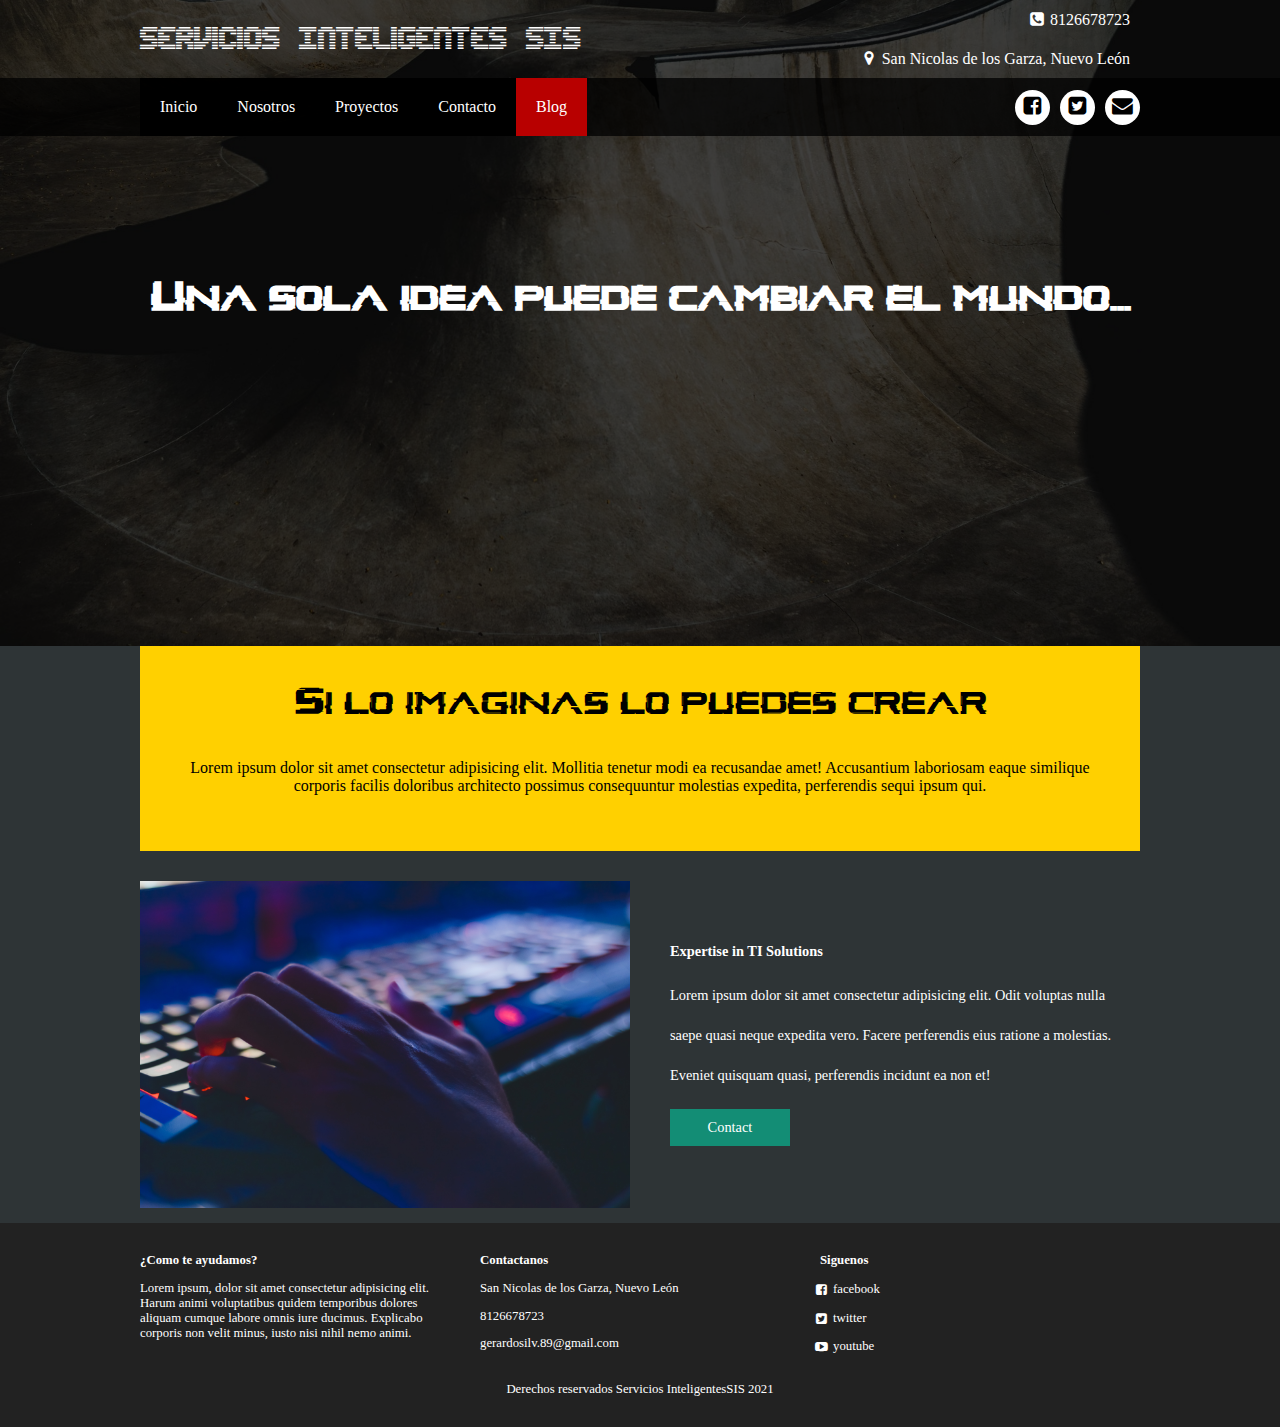
==== blog.html @ 12d8f5ed "modificando el codigo de blog.html" ====
<!DOCTYPE html>
<html lang="es">
<head>
    <meta charset="UTF-8">
    <meta name="viewport" content="width=device-width, user-scalable=yes, initial-scale=1.0, maximum-scalable=3.0, minimum-scale=1.0">
    <title>Servicios Inteligentes SIS</title>
    <link rel="stylesheet" href="css/style.css">
    <link rel="stylesheet" href="css/font.css">

</head>
<body>
    <header class="main-header">
        <div class="container container--flex">
            <div class="logo-container column column--50">
                <h1 class="logo">Servicios Inteligentes SIS</h1>
            </div>
            <div class="main-header__contactInfo column column--50">
                <p class="main-header__contactInfo__phone">
                    <span class="icon-phone">8126678723</span>
                </p>
                <p class="main-header__contactInfo__address">
                    <span class="icon-location">San Nicolas de los Garza, Nuevo León</span> 
                </p>
            </div>
        </div>
    </header>
    <nav class="main-nav">
        <div class="container container--flex">
            <span class="icon-menu" id="btnmenu"></span>
            <ul class="menu" id="menu">
                <li class="menu__item"><a href="index.html" class="menu__link">Inicio</a></li>
                <li class="menu__item"><a href="nosotros.html" class="menu__link">Nosotros</a></li>
                <li class="menu__item"><a href="proyectos.html" class="menu__link">Proyectos</a></li>
                <li class="menu__item"><a href="contacto.html" class="menu__link">Contacto</a></li>
                <li class="menu__item"><a href="blog.html" class="menu__link menu__link--select5">Blog</a></li>
            </ul>
            <div class="social-icon">
                <a href="https://www.facebook.com/Servicios-Inteligentes-SIS-102986531779767/?view_public_for=102986531779767" class="social-icon__link"><span class="icon-facebook"></span></a>
                <a href="" class="social-icon__link"><span class="icon-twitter"></span></a>
                <a href="" class="social-icon__link"><span class="icon-envelope"></span></a>
            </div>
        </div>
    </nav>
    <section class="banner">
        <img src="img/Blog.jpg" alt="" class="banner__img">
        <div class="banner__content">Una sola idea puede cambiar el mundo...</div>
    </section>
    
    <main class="main">
        <section class="group group--color">
            <div class="container">
                <h2 class="main__title">Si lo imaginas lo puedes crear</h2>
                <p class="main__txt">Lorem ipsum dolor sit amet consectetur adipisicing elit. Mollitia 
                    tenetur modi ea recusandae amet! Accusantium laboriosam eaque similique corporis 
                    facilis doloribus architecto possimus consequuntur molestias expedita, perferendis 
                    sequi ipsum qui.
                </p>
            </div>
        </section>

        <section class="group main__about__description">
            <div class="container container--flex">
                <div class="column column--50">
                    <img src="img/Writer.jpg" alt="">
                </div>
                <div class="column column--50">
                    <h3 class="column__title">Expertise in TI Solutions</h3>
                    <p class="column__txt">Lorem ipsum dolor sit amet consectetur adipisicing elit. 
                        Odit voluptas nulla saepe quasi neque expedita vero. Facere perferendis eius 
                        ratione a molestias. Eveniet quisquam quasi, perferendis incidunt ea non et!
                    </p>
                    <a href="" class="btn btn--contact">Contact</a>
                </div>
            </div>
        </section>

    </main>

    <footer class="main-footer">
        <div class="container container--flex">
            <div class="column column--33">
                <h2 class="column__title">¿Como te ayudamos?</h2>
                <p class="column__txt">Lorem ipsum, dolor sit amet consectetur adipisicing elit.
                     Harum animi voluptatibus quidem temporibus dolores aliquam cumque labore 
                     omnis iure ducimus. Explicabo corporis non velit minus, iusto nisi nihil 
                     nemo animi.
                </p>
            </div>
            <div class="column column--33">
                <h2 class="column__title">Contactanos</h2>
                <p class="column__txt">San Nicolas de los Garza, Nuevo León</p>
                <p class="column__txt">8126678723</p>
                <p class="column__txt">gerardosilv.89@gmail.com</p>
            </div>
            <div class="column column--33">
                <h2 class="column__title">Siguenos</h2>
                <p class="column__txt"><a href="" class="icon-facebook">facebook</a></p>
                <p class="column__txt"><a href="" class="icon-twitter">twitter</a></p>
                <p class="column__txt"><a href="" class="icon-youtube">youtube</a></p>
            </div>
            <p class="copy">Derechos reservados Servicios InteligentesSIS 2021</p>
        </div>
    </footer>

    <script src="js/menu.js"></script>
</body>
</html>
---- css/style.css ----
/*Estructura de la pagina*/

@font-face {
    font-family: "Glitch";
    src: url(../fonts/Glitch.otf);
}

@font-face {
    font-family: "edunline";
    src: url(../fonts/edunline.ttf)
}

* {
    box-sizing: border-box;

}

body {
    background: #2E3436;
    font-family: '';
    color: white;
    margin: 0;
}

/*Estilos base de la pagina */

img {
    display: block;
    width: 100%;
    max-width: 100%;
}

h1, h2, h3, h4, h5, h6 {
    margin: 0;
}

.container {
    width: 100%;
    margin: auto;
}

.container--flex {
    display: flex;
    flex-wrap: wrap;
    justify-content: space-between;
    align-items: center;
}

.column {
    width: 100%;
}

/*Estilos del header*/

.main-header {
    width: 100%;
}

.logo {
    font-size: 1.8em;
    color: #138d75 ;
    padding: 10px;
    font-family: 'edunline';
    font-weight: 100;
}

.main-header__contactInfo__phone {
    background: #138d75;
    color: white;
    margin: 0 auto;
    padding: 10px;
}

.main-header__contactInfo__address {
    background: #138d75;
    color: white;
    padding: 10px;
    margin: 0 auto;
}

.main-header [class*="icon-"]:before {
    position: relative;
    top: 2px;
    right: 5px;
}

/*Estilos del menu*/

.main-nav {
    width: 100%;
    position: relative;
    z-index: 2000;
    padding: 10px;
}

.icon-menu {
    display: block;
    color: white;
    border: 1px solid white;
    border-radius: 3px;
    width: 40px;
    height: 40px;
    line-height: 45px;
    text-align: center;
    cursor: pointer;
    font-size: 1.5em;
}

.social-icon {
    display: flex;
    justify-content: space-between;
}

.social-icon [class*="icon-"] {
    color: black;
    margin-left: 10px;
    display: flex;
    justify-content: center;
    align-items: center;
    font-size: 1.3em;
    width: 35px;
    height: 35px;
    background: white;
    border-radius: 50%;
}

.social-icon__link {
    text-decoration: none;
}

.menu {
    position: absolute;
    top: 60px;
    left: 0;
    width: 100%;
    background: rgba(0,0,0,.9);
    padding: 0;
    margin: 0;
    list-style: none;
    text-align: center;
    height: 0;
    overflow: hidden;
    transition: height .2s linear;
}

.menu__link {
    display: block;
    padding: 15px;
    color: white;
    text-decoration: none;
}

.menu__link:hover {
    background: #ffffff;
    color: black;
}

.menu__link--select1 {
    background: #138d75;
}

.menu__link--select2 {
    background: #f724f7;
}

.menu__link--select3 {
    background: #17a504;
}

.menu__link--select4 {
    background: #b85900;
}

.menu__link--select5 {
    background: #b80000;
}

.mostrar {
    height: 300px;
}

/*Estilos del Banner*/

.banner {
    margin-top: -65px;
    position: relative;
}

.banner:before {
    content: '';
    position: absolute;
    width: 100%;
    height: 100%;
    background: rgba(0,0,0,.75);
    z-index: 1000;
    top: 0;
}

.banner__img {
    width: 100%;
    height: 500;
    object-fit: cover;
}

.banner__content {
    font-family: 'Glitch';
    width: 90%;
    color: white;
    text-align: center;
    position: absolute;
    z-index: 1500;
    top: 50%;
    left: 50%;
    transform: translateX(-50%) translateY(-50%);
    font-size: 1.5em;
    font-weight: bold;
}

/*Estilos principales de la pagina*/

.group--color .container {
    background: #ffd000;
    color: rgb(0, 0, 0);
    padding: 10px;
    text-align: center;
}

.main__title {
    margin: 15px 0;
    font-size: 1.8em;
    font-family: 'Glitch';
    font-weight: 100;
}

.main__txt {
    padding: 20px;
}

.column__title {
    font-size: 1.3em;
}

.main__about__description .column:nth-child(2) {
    padding: 10px;
}

.btn {
    display: block;
    text-align: center;
    text-decoration: none;
    width: 120px;
    background: #138d75;
    color: white;
    padding: 10px;
    margin: 10px auto;
}

.group__title {
    font-family: 'Glitch';
    text-align: center;
    font-weight: 100;
    font-size: 1.8em;
    margin: 30px;
}

.skills .column {
    margin-bottom: 30px;
    text-align: center;
}

.skills__img{
    margin: auto;
    max-width: 350px;
}

.skills__title {
    text-align: center;
    font-size: 1.3em;
    padding-top: 10px;
    padding-bottom: 20px;
}

/*Estilos del footer*/

.main-footer {
    background: #222;
    color: white;
    padding: 10px;
    padding-top: 20px;
    padding-bottom: 20px;
    font-size: .8em;
}

.copy {
    text-align: center;
    margin: auto;
    margin-top: 15px;
}

.main-footer [class*="icon-"] {
    color: white;
    text-decoration: none;
}

.main-footer [class*="icon-"]:before {
    position: relative;
    top: 3px;
    right: 5px;
}

/*Estilos responsivos*/

@media screen and (min-width:480px){
    .logo {
        color: white;
    }

    .main-header__contactInfo {
        text-align: right;
    }

    .banner {
        margin-top: -190px;
        z-index: -1000;
    }

    .banner__img {
        height: 600px;
    }

    .main-header__contactInfo__phone {
        background: none;
    }

    .main-header__contactInfo__address {
        background: none;
    }

    .column--50 {
        width: 49%;
    }

    .column--33 {
        width: 32%;
    }

    .main-nav {
        background: rgba(0,0,0,.75);
    }

    .banner__content {
        font-size: 2em;
    }

    .main {
        padding-bottom: 15px;
    }

    .column--50-25 {
        width: 49%;
    }

    .main__about__description .column:nth-child(2) {
        padding-left: 20px;
        font-size: .9em;
    }

    .main__about__description .btn {
        margin: 0;
    }

    .skills .column {
        border: 5px solid #C1124B;
        padding: 5px;
    }

    .skills__img {
        height: 200px;
        object-fit: cover;
    }

    .main-footer .container--flex {
        align-items: flex-start;
    }
}

@media screen and (min-width:768px){
    .main__title {
        font-size: 2.2em;
    }

    .main__about__description {
        margin-top: 30px;
    }

    .main__about__description .column-50:nth-child(2) {
        font-size: 1em;
    }
    .main__about__description .column--50:nth-child(2) .column__txt {
        line-height: 30px;
    }

    .column--50-25 {
        width: 24.5%;
    }

    .column__title {
        font-size: 1em;
    }

    .group__title {
        font-size: 2.2em;
    }
}

@media screen and (min-width:1024px) {
    .container {
        width: 1000px;
    }

    .logo {
        font-size: 2em;
        padding: 0;
    }

    .main-header__contactInfo__phone .main-header__contactInfo__address {
        padding-right: 0;
        font-size: 1.15em;
    }

    .main-nav {
        padding: 0;
    }

    .banner__img {
        height: 700px;
    }

    .banner__content {
        font-size: 2.5em;
    }

    .icon-menu {
        display: none;
    }

    .menu {
        position: static;
        display: flex;
        height: auto;
        width: auto;
    }

    .menu__link {
        padding: 20px;
    }

    .group--color .container {
        margin-top: 30;
        margin-bottom: 30px;
        padding: 20px;
    }

    .main__title {
        font-size: 2.3em;
    }

    .main__about__description .column--50:nth-child(2) .column__txt {
        line-height: 40px;
    }

    .skills__title {
        font-size: 1.4em;
    }

    .main-footer {
        padding-top: 30px;
        padding-bottom: 30px;
    }
}

@media screen and (min-width:1600px) {
    .container {
        width: 1400px;
    }

    .banner__img {
        height: 800px;
    }

    .main__about__description .column:nth-child(1) img {
        width: 100%;
        height: 150px;
        object-fit: cover;
    }

    .skills__img {
        height: 300px;
    }
}
---- css/font.css ----
@charset "UTF-8";

@font-face {
  font-family: "SIS";
  src:url("../fonts/sis.eot");
  src:url("../fonts/sis.eot#iefix") format("embedded-opentype"), 
      url("../fonts/sis.woff") format("woff"), 
      url("../fonts/sis.ttf") format("truetype"),
      url("../fonts/sis.svg#sis") format("svg");
  font-weight: normal;
  font-style: normal;
}

[data-icon]:before {
  font-family: "sis" !important;
  content: attr(data-icon);
  font-style: normal !important;
  font-weight: normal !important;
  font-variant: normal !important;
  text-transform: none !important;
  speak: none;
  line-height: 1;
  -webkit-font-smoothing: antialiased;
  -moz-osx-font-smoothing: grayscale;
}

[class^="icon-"]:before,
[class*=" icon-"]:before {
  font-family: "sis" !important;
  font-style: normal !important;
  font-weight: normal !important;
  font-variant: normal !important;
  text-transform: none !important;
  speak: none;
  line-height: 1;
  -webkit-font-smoothing: antialiased;
  -moz-osx-font-smoothing: grayscale;
}

.icon-facebook:before {
  content: "\61";
}
.icon-twitter:before {
  content: "\62";
}
.icon-youtube:before {
  content: "\63";
}
.icon-envelope:before {
  content: "\64";
}
.icon-location:before {
  content: "\65";
}
.icon-phone:before {
  content: "\66";
}
.icon-menu:before {
  content: "\67";
}
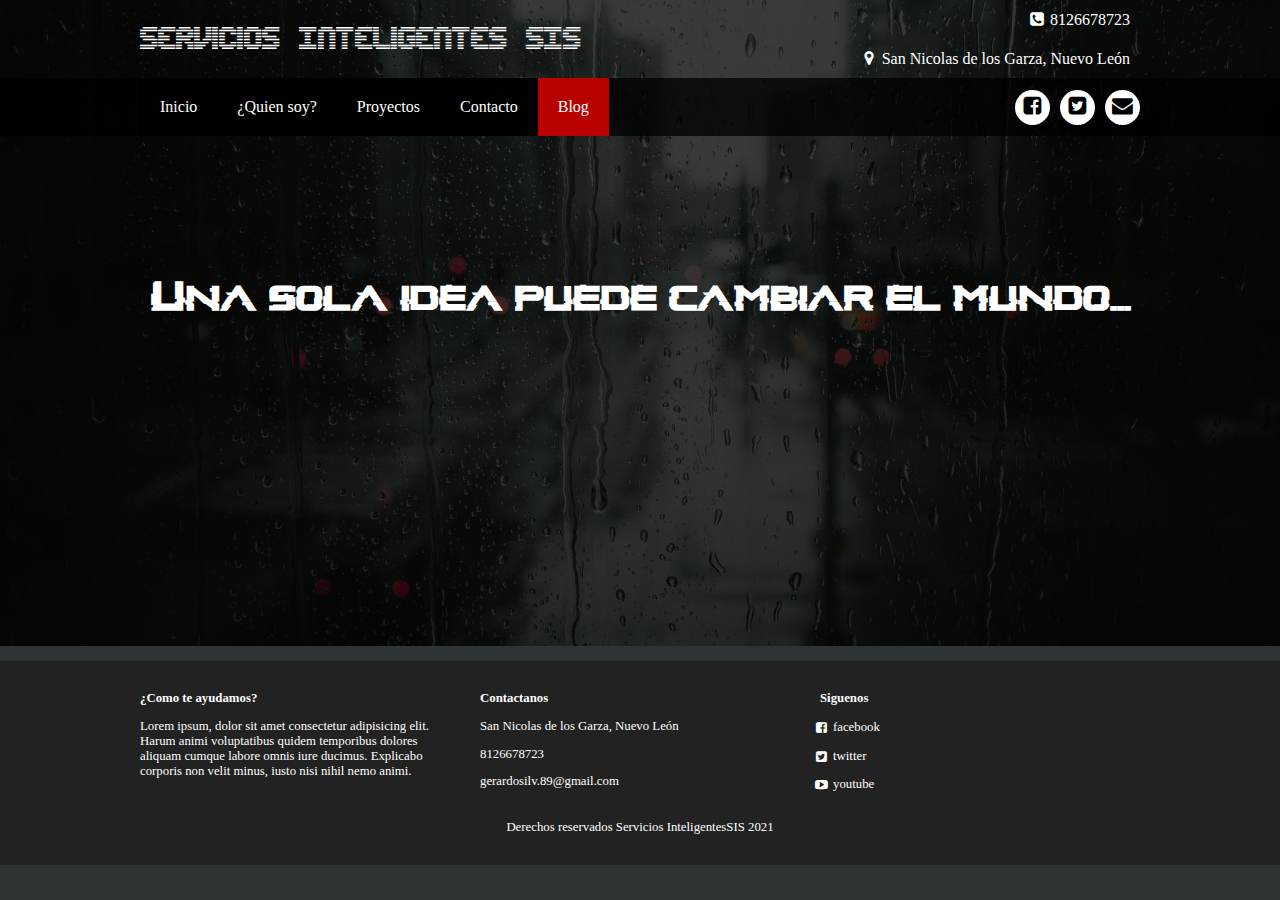
==== commit 198866f5: "Agregando una galeria de proyectos asi como el apartado de informacion de la pagina" ====
--- a/blog.html
+++ b/blog.html
@@ -29,7 +29,7 @@
             <span class="icon-menu" id="btnmenu"></span>
             <ul class="menu" id="menu">
                 <li class="menu__item"><a href="index.html" class="menu__link">Inicio</a></li>
-                <li class="menu__item"><a href="nosotros.html" class="menu__link">Nosotros</a></li>
+                <li class="menu__item"><a href="nosotros.html" class="menu__link">¿Quien soy?</a></li>
                 <li class="menu__item"><a href="proyectos.html" class="menu__link">Proyectos</a></li>
                 <li class="menu__item"><a href="contacto.html" class="menu__link">Contacto</a></li>
                 <li class="menu__item"><a href="blog.html" class="menu__link menu__link--select5">Blog</a></li>
@@ -46,35 +46,7 @@
         <div class="banner__content">Una sola idea puede cambiar el mundo...</div>
     </section>
     
-    <main class="main">
-        <section class="group group--color">
-            <div class="container">
-                <h2 class="main__title">Si lo imaginas lo puedes crear</h2>
-                <p class="main__txt">Lorem ipsum dolor sit amet consectetur adipisicing elit. Mollitia 
-                    tenetur modi ea recusandae amet! Accusantium laboriosam eaque similique corporis 
-                    facilis doloribus architecto possimus consequuntur molestias expedita, perferendis 
-                    sequi ipsum qui.
-                </p>
-            </div>
-        </section>
-
-        <section class="group main__about__description">
-            <div class="container container--flex">
-                <div class="column column--50">
-                    <img src="img/Writer.jpg" alt="">
-                </div>
-                <div class="column column--50">
-                    <h3 class="column__title">Expertise in TI Solutions</h3>
-                    <p class="column__txt">Lorem ipsum dolor sit amet consectetur adipisicing elit. 
-                        Odit voluptas nulla saepe quasi neque expedita vero. Facere perferendis eius 
-                        ratione a molestias. Eveniet quisquam quasi, perferendis incidunt ea non et!
-                    </p>
-                    <a href="" class="btn btn--contact">Contact</a>
-                </div>
-            </div>
-        </section>
-
-    </main>
+    <main class="main"></main>
 
     <footer class="main-footer">
         <div class="container container--flex">
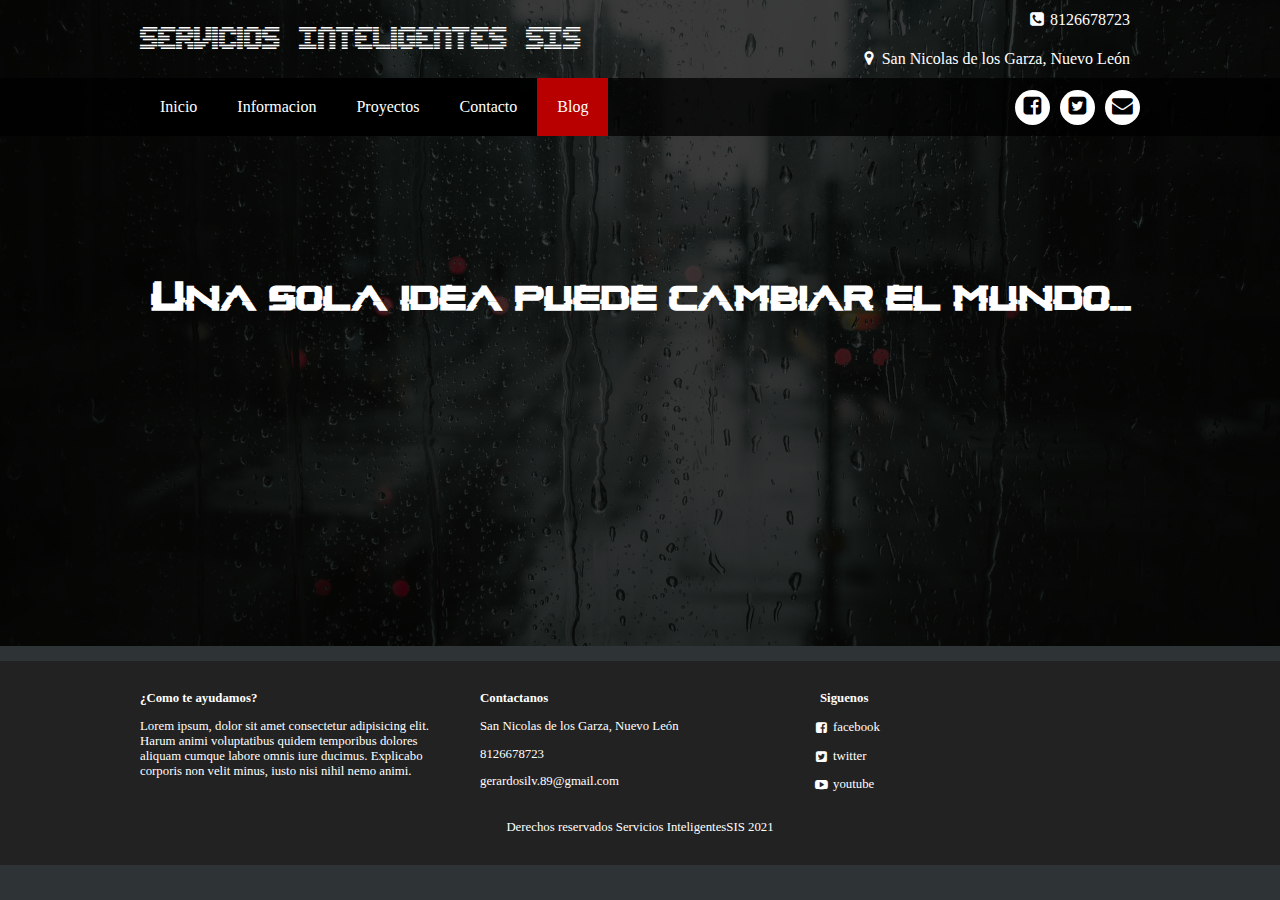
==== commit da2f2882: "Correccion en el apartado informacion" ====
--- a/blog.html
+++ b/blog.html
@@ -29,7 +29,7 @@
             <span class="icon-menu" id="btnmenu"></span>
             <ul class="menu" id="menu">
                 <li class="menu__item"><a href="index.html" class="menu__link">Inicio</a></li>
-                <li class="menu__item"><a href="nosotros.html" class="menu__link">¿Quien soy?</a></li>
+                <li class="menu__item"><a href="nosotros.html" class="menu__link">Informacion</a></li>
                 <li class="menu__item"><a href="proyectos.html" class="menu__link">Proyectos</a></li>
                 <li class="menu__item"><a href="contacto.html" class="menu__link">Contacto</a></li>
                 <li class="menu__item"><a href="blog.html" class="menu__link menu__link--select5">Blog</a></li>
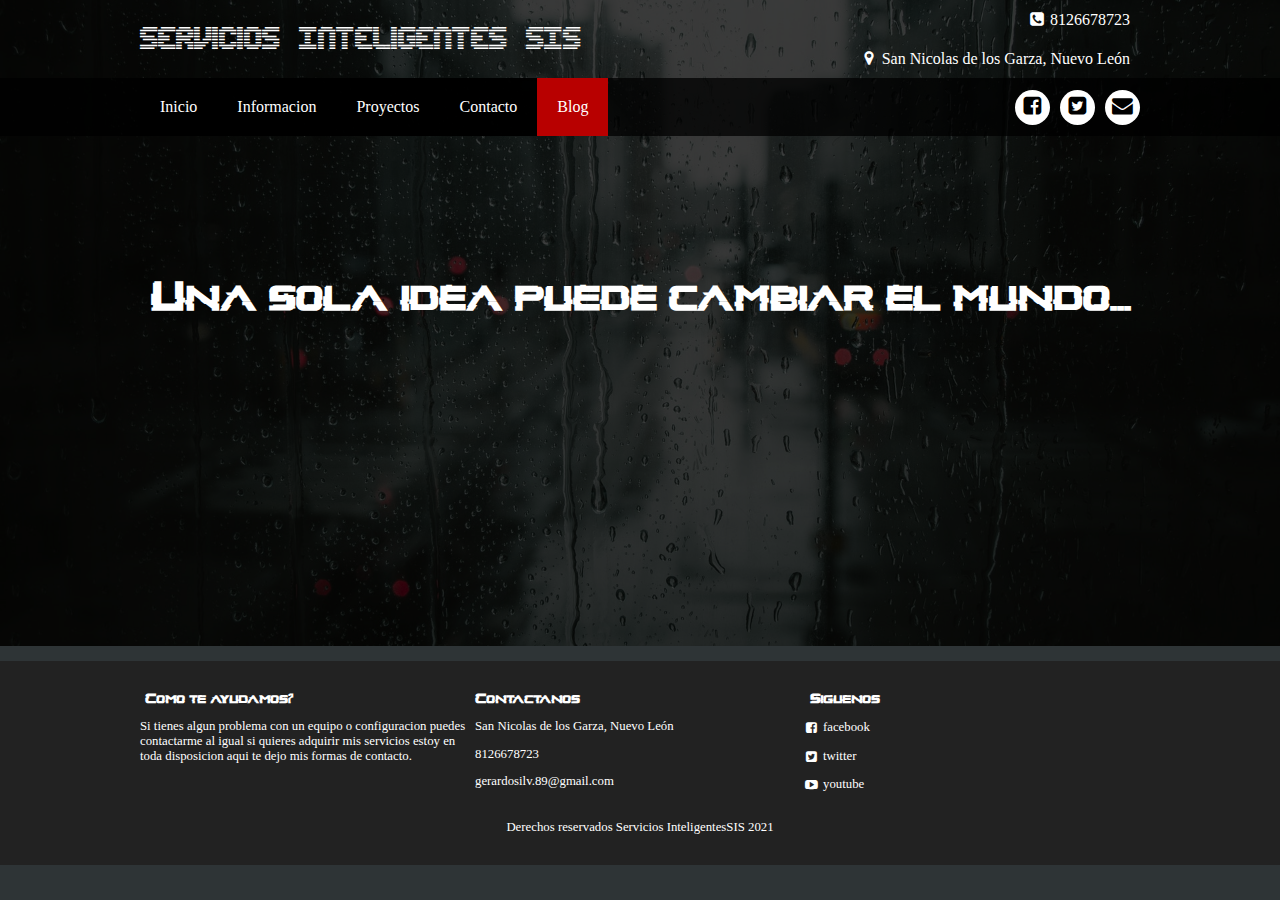
==== commit 915f82ed: "Cambio de mensaje de ayuda" ====
--- a/blog.html
+++ b/blog.html
@@ -52,10 +52,10 @@
         <div class="container container--flex">
             <div class="column column--33">
                 <h2 class="column__title">¿Como te ayudamos?</h2>
-                <p class="column__txt">Lorem ipsum, dolor sit amet consectetur adipisicing elit.
-                     Harum animi voluptatibus quidem temporibus dolores aliquam cumque labore 
-                     omnis iure ducimus. Explicabo corporis non velit minus, iusto nisi nihil 
-                     nemo animi.
+                <p class="column__txt">
+                    Si tienes algun problema con un equipo o configuracion puedes contactarme
+                    al igual si quieres adquirir mis servicios estoy en toda disposicion
+                    aqui te dejo mis formas de contacto.
                 </p>
             </div>
             <div class="column column--33">
--- a/css/style.css
+++ b/css/style.css
@@ -8,6 +8,11 @@
 @font-face {
     font-family: "edunline";
     src: url(../fonts/edunline.ttf)
+}
+
+@font-face {
+    font-family: "Wolf";
+    src: url(../fonts/Wolf.ttf)
 }
 
 * {
@@ -237,7 +242,8 @@
 }
 
 .column__title {
-    font-size: 1.3em;
+    font-size: 20px;
+    font-family: 'Glitch';
 }
 
 .main__about__description .column:nth-child(2) {
@@ -337,11 +343,11 @@
     }
 
     .column--50 {
-        width: 49%;
+        width: 50%;
     }
 
     .column--33 {
-        width: 32%;
+        width: 33%;
     }
 
     .main-nav {
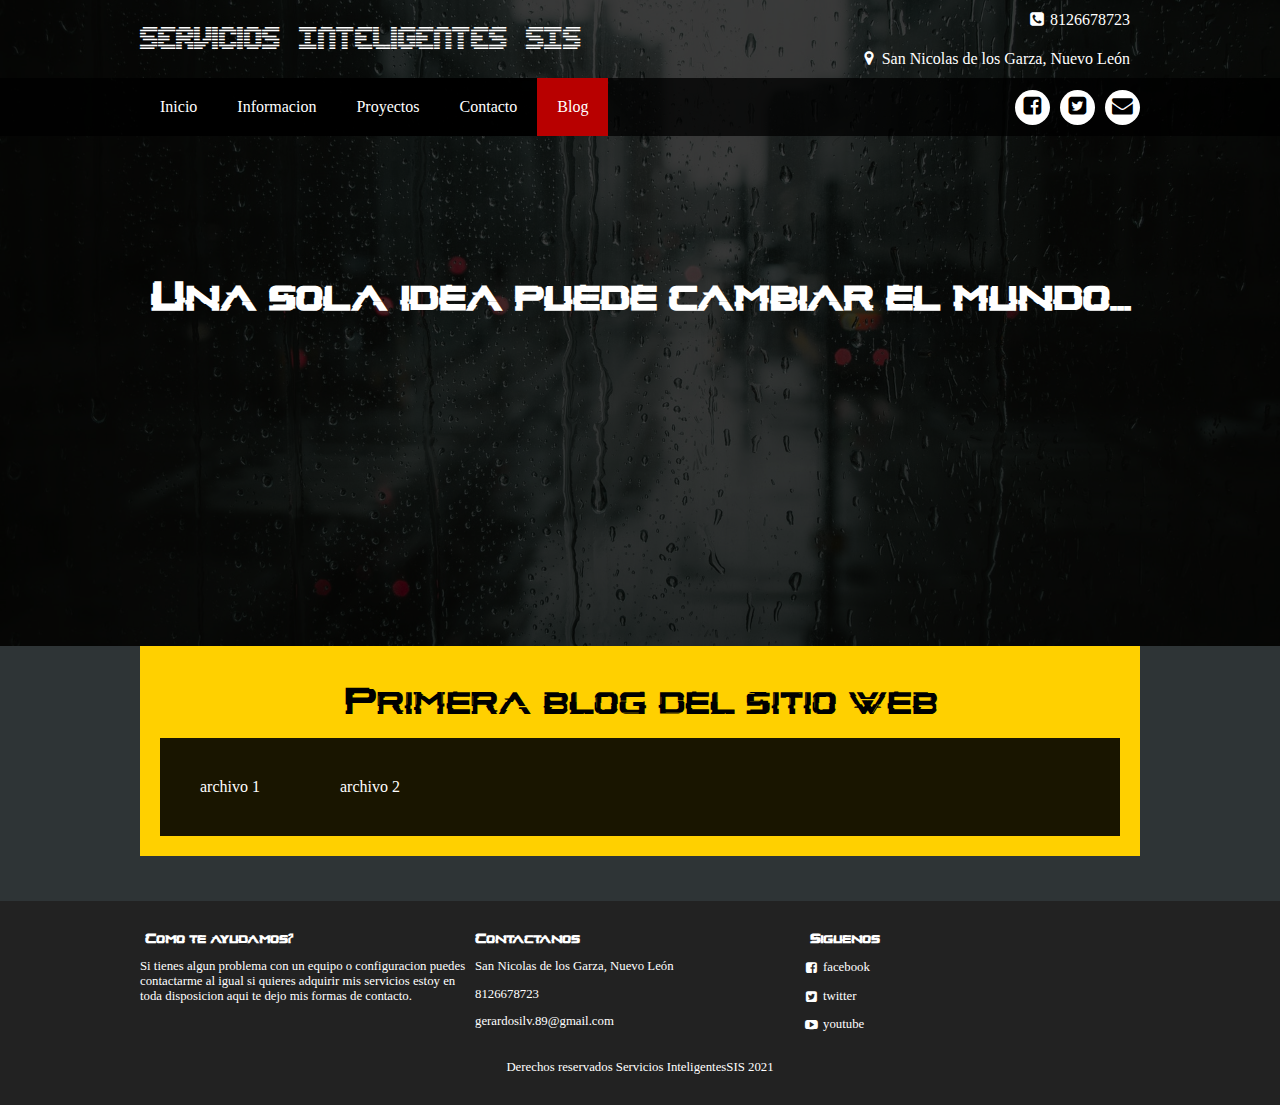
==== commit 48785c66: "Expansion de segmentos" ====
--- a/blog.html
+++ b/blog.html
@@ -46,7 +46,17 @@
         <div class="banner__content">Una sola idea puede cambiar el mundo...</div>
     </section>
     
-    <main class="main"></main>
+    <main class="main">
+        <section class="group group--color">
+            <div class="container">
+                <h2 class="main__title">Primera blog del sitio web</h2>
+                <ul class="menu" id="menu">
+                    <li class="menu__item menu__link"><a href="blog/blog1.html" class="menu__link">archivo 1</a></li>
+                    <li class="menu__item menu__link"><a href="blog/blog1.html" class="menu__link">archivo 2</a></li>
+                </ul>
+            </div>
+        </section>
+    </main>
 
     <footer class="main-footer">
         <div class="container container--flex">
--- a/css/style.css
+++ b/css/style.css
@@ -17,7 +17,6 @@
 
 * {
     box-sizing: border-box;
-
 }
 
 body {
@@ -259,6 +258,7 @@
     color: white;
     padding: 10px;
     margin: 10px auto;
+    border-radius: 15%;
 }
 
 .group__title {
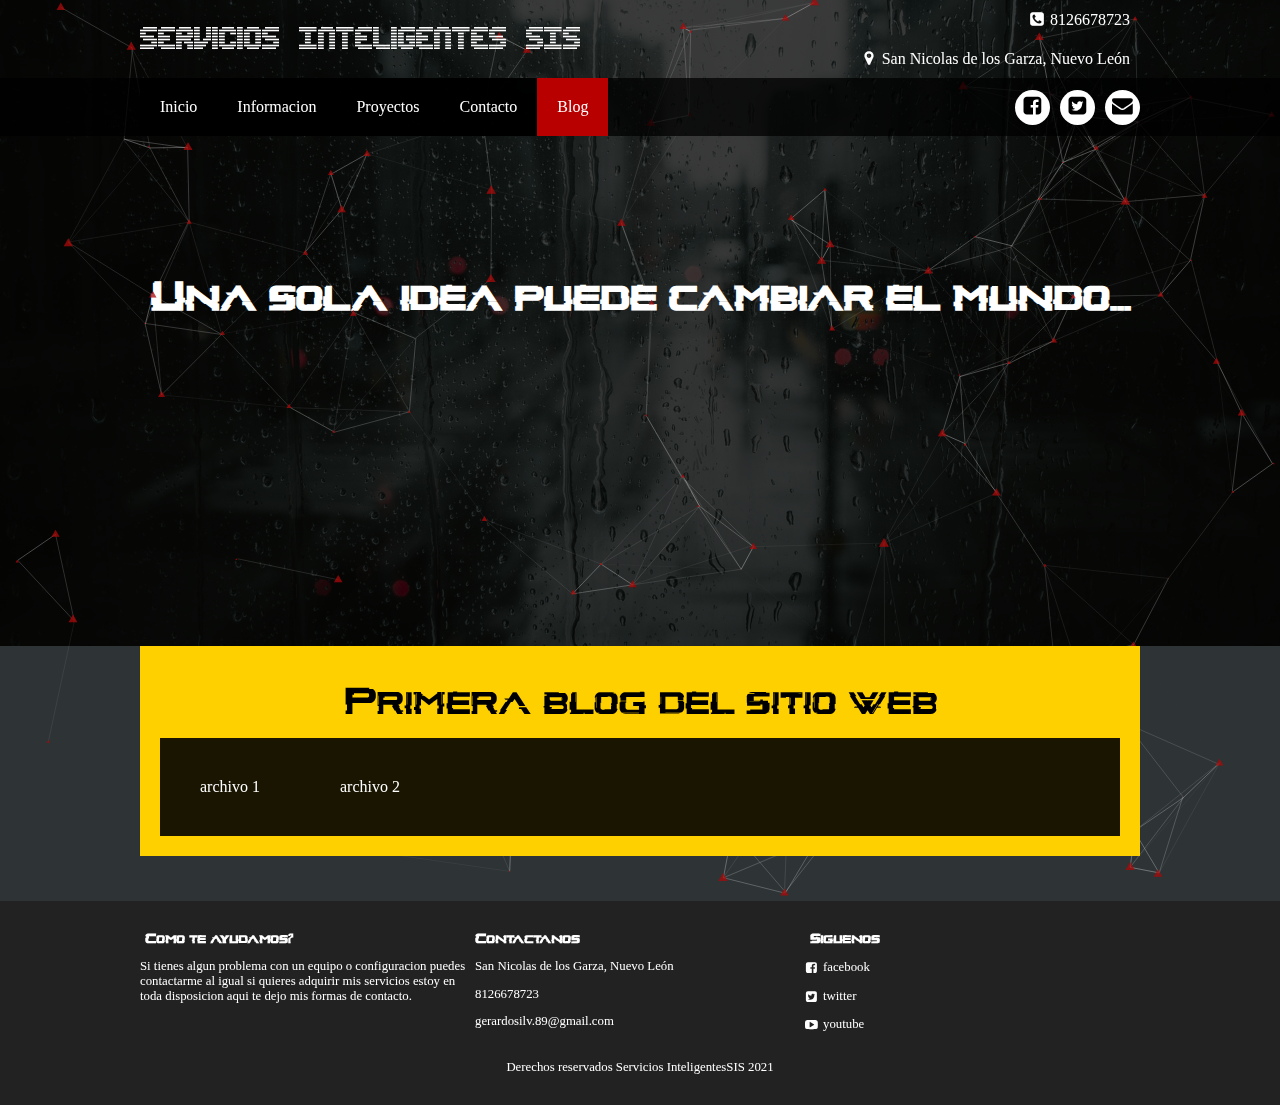
==== commit 4785f5a7: "Agregando fondo animado" ====
--- a/blog.html
+++ b/blog.html
@@ -4,11 +4,12 @@
     <meta charset="UTF-8">
     <meta name="viewport" content="width=device-width, user-scalable=yes, initial-scale=1.0, maximum-scalable=3.0, minimum-scale=1.0">
     <title>Servicios Inteligentes SIS</title>
-    <link rel="stylesheet" href="css/style.css">
+    <link rel="stylesheet" href="css/estilos.css">
     <link rel="stylesheet" href="css/font.css">
 
 </head>
 <body>
+    <div id="particles-js"></div>
     <header class="main-header">
         <div class="container container--flex">
             <div class="logo-container column column--50">
@@ -85,5 +86,7 @@
     </footer>
 
     <script src="js/menu.js"></script>
+    <script src="js/particles.js"></script>
+    <script src="js/app.js"></script>
 </body>
 </html>--- a/css/estilos.css
+++ b/css/estilos.css
@@ -0,0 +1,515 @@
+/*Estructura de la pagina*/
+
+@font-face {
+    font-family: "Glitch";
+    src: url(../fonts/Glitch.otf);
+}
+
+@font-face {
+    font-family: "edunline";
+    src: url(../fonts/edunline.ttf)
+}
+
+@font-face {
+    font-family: "Wolf";
+    src: url(../fonts/Wolf.ttf)
+}
+
+* {
+    box-sizing: border-box;
+}
+
+body {
+    background: #2E3436;
+    font-family: '';
+    color: white;
+    margin: 0;
+}
+
+#particles-js {
+    height: 100vh;
+    width: 100%;
+    position: fixed;
+    z-index: -1;
+}
+
+/*Estilos base de la pagina */
+
+img {
+    display: block;
+    width: 100%;
+    max-width: 100%;
+}
+
+h1, h2, h3, h4, h5, h6 {
+    margin: 0;
+}
+
+.container {
+    width: 100%;
+    margin: auto;
+}
+
+.container--flex {
+    display: flex;
+    flex-wrap: wrap;
+    justify-content: space-between;
+    align-items: center;
+}
+
+.column {
+    width: 100%;
+}
+
+/*Estilos del header*/
+
+.main-header {
+    width: 100%;
+}
+
+.logo {
+    font-size: 1.8em;
+    color: #138d75 ;
+    padding: 10px;
+    font-family: 'edunline';
+    font-weight: 100;
+}
+
+.main-header__contactInfo__phone {
+    background: #138d75;
+    color: white;
+    margin: 0 auto;
+    padding: 10px;
+}
+
+.main-header__contactInfo__address {
+    background: #138d75;
+    color: white;
+    padding: 10px;
+    margin: 0 auto;
+}
+
+.main-header [class*="icon-"]:before {
+    position: relative;
+    top: 2px;
+    right: 5px;
+}
+
+/*Estilos del menu*/
+
+.main-nav {
+    width: 100%;
+    position: relative;
+    z-index: 2000;
+    padding: 10px;
+}
+
+.icon-menu {
+    display: block;
+    color: white;
+    border: 1px solid white;
+    border-radius: 3px;
+    width: 40px;
+    height: 40px;
+    line-height: 45px;
+    text-align: center;
+    cursor: pointer;
+    font-size: 1.5em;
+}
+
+.social-icon {
+    display: flex;
+    justify-content: space-between;
+}
+
+.social-icon [class*="icon-"] {
+    color: black;
+    margin-left: 10px;
+    display: flex;
+    justify-content: center;
+    align-items: center;
+    font-size: 1.3em;
+    width: 35px;
+    height: 35px;
+    background: white;
+    border-radius: 50%;
+}
+
+.social-icon__link {
+    text-decoration: none;
+}
+
+.menu {
+    position: absolute;
+    top: 60px;
+    left: 0;
+    width: 100%;
+    background: rgba(0,0,0,.9);
+    padding: 0;
+    margin: 0;
+    list-style: none;
+    text-align: center;
+    height: 0;
+    overflow: hidden;
+    transition: height .2s linear;
+}
+
+.menu__link {
+    display: block;
+    padding: 15px;
+    color: white;
+    text-decoration: none;
+}
+
+.menu__link:hover {
+    background: #ffffff;
+    color: black;
+}
+
+.menu__link--select1 {
+    background: #138d75;
+}
+
+.menu__link--select2 {
+    background: #f724f7;
+}
+
+.menu__link--select3 {
+    background: #17a504;
+}
+
+.menu__link--select4 {
+    background: #b85900;
+}
+
+.menu__link--select5 {
+    background: #b80000;
+}
+
+.mostrar {
+    height: 300px;
+}
+
+/*Estilos del Banner*/
+
+.banner {
+    margin-top: -65px;
+    position: relative;
+    z-index: 100;
+}
+
+.banner:before {
+    content: '';
+    position: absolute;
+    width: 100%;
+    height: 100%;
+    background: rgba(0,0,0,.75);
+    z-index: 1000;
+    top: 0;
+}
+
+.banner__img {
+    width: 100%;
+    height: 500;
+    object-fit: cover;
+    z-index: 100;
+}
+
+.banner__content {
+    font-family: 'Glitch';
+    width: 90%;
+    color: white;
+    text-align: center;
+    position: absolute;
+    z-index: 1500;
+    top: 50%;
+    left: 50%;
+    transform: translateX(-50%) translateY(-50%);
+    font-size: 1.5em;
+    font-weight: bold;
+}
+
+/*Estilos principales de la pagina*/
+
+.group--color .container {
+    background: #ffd000;
+    color: rgb(0, 0, 0);
+    padding: 10px;
+    text-align: center;
+}
+
+.main__title {
+    margin: 15px 0;
+    font-size: 1.8em;
+    font-family: 'Glitch';
+    font-weight: 100;
+}
+
+.main__txt {
+    padding: 20px;
+}
+
+.column__title {
+    font-size: 20px;
+    font-family: 'Glitch';
+}
+
+.main__about__description .column:nth-child(2) {
+    padding: 10px;
+}
+
+.btn {
+    display: block;
+    text-align: center;
+    text-decoration: none;
+    width: 120px;
+    background: #138d75;
+    color: white;
+    padding: 10px;
+    margin: 10px auto;
+    border-radius: 15%;
+}
+
+.group__title {
+    font-family: 'Glitch';
+    text-align: center;
+    font-weight: 100;
+    font-size: 1.8em;
+    margin: 30px;
+}
+
+.skills .column {
+    margin-bottom: 30px;
+    text-align: center;
+}
+
+.skills__img{
+    margin: auto;
+    max-width: 350px;
+}
+
+.skills__title {
+    text-align: center;
+    font-size: 1.3em;
+    padding-top: 10px;
+    padding-bottom: 20px;
+}
+
+/*Estilos del footer*/
+
+.main-footer {
+    background: #222;
+    color: white;
+    padding: 10px;
+    padding-top: 20px;
+    padding-bottom: 20px;
+    font-size: .8em;
+}
+
+.copy {
+    text-align: center;
+    margin: auto;
+    margin-top: 15px;
+}
+
+.main-footer [class*="icon-"] {
+    color: white;
+    text-decoration: none;
+}
+
+.main-footer [class*="icon-"]:before {
+    position: relative;
+    top: 3px;
+    right: 5px;
+}
+
+/*Estilos responsivos*/
+
+@media screen and (min-width:480px){
+    .logo {
+        color: white;
+    }
+
+    .main-header__contactInfo {
+        text-align: right;
+    }
+
+    .banner {
+        margin-top: -190px;
+        z-index: -1000;
+    }
+
+    .banner__img {
+        height: 600px;
+    }
+
+    .main-header__contactInfo__phone {
+        background: none;
+    }
+
+    .main-header__contactInfo__address {
+        background: none;
+    }
+
+    .column--50 {
+        width: 50%;
+    }
+
+    .column--33 {
+        width: 33%;
+    }
+
+    .main-nav {
+        background: rgba(0,0,0,.75);
+    }
+
+    .banner__content {
+        font-size: 2em;
+    }
+
+    .main {
+        padding-bottom: 15px;
+    }
+
+    .column--50-25 {
+        width: 49%;
+    }
+
+    .main__about__description .column:nth-child(2) {
+        padding-left: 20px;
+        font-size: .9em;
+    }
+
+    .main__about__description .btn {
+        margin: 0;
+    }
+
+    .skills .column {
+        border: 5px solid #C1124B;
+        padding: 5px;
+    }
+
+    .skills__img {
+        height: 200px;
+        object-fit: cover;
+    }
+
+    .main-footer .container--flex {
+        align-items: flex-start;
+    }
+}
+
+@media screen and (min-width:768px){
+    .main__title {
+        font-size: 2.2em;
+    }
+
+    .main__about__description {
+        margin-top: 30px;
+    }
+
+    .main__about__description .column-50:nth-child(2) {
+        font-size: 1em;
+    }
+    .main__about__description .column--50:nth-child(2) .column__txt {
+        line-height: 30px;
+    }
+
+    .column--50-25 {
+        width: 24.5%;
+    }
+
+    .column__title {
+        font-size: 1em;
+    }
+
+    .group__title {
+        font-size: 2.2em;
+    }
+}
+
+@media screen and (min-width:1024px) {
+    .container {
+        width: 1000px;
+    }
+
+    .logo {
+        font-size: 2em;
+        padding: 0;
+    }
+
+    .main-header__contactInfo__phone .main-header__contactInfo__address {
+        padding-right: 0;
+        font-size: 1.15em;
+    }
+
+    .main-nav {
+        padding: 0;
+    }
+
+    .banner__img {
+        height: 700px;
+    }
+
+    .banner__content {
+        font-size: 2.5em;
+    }
+
+    .icon-menu {
+        display: none;
+    }
+
+    .menu {
+        position: static;
+        display: flex;
+        height: auto;
+        width: auto;
+    }
+
+    .menu__link {
+        padding: 20px;
+    }
+
+    .group--color .container {
+        margin-top: 30;
+        margin-bottom: 30px;
+        padding: 20px;
+    }
+
+    .main__title {
+        font-size: 2.3em;
+    }
+
+    .main__about__description .column--50:nth-child(2) .column__txt {
+        line-height: 40px;
+    }
+
+    .skills__title {
+        font-size: 1.4em;
+    }
+
+    .main-footer {
+        padding-top: 30px;
+        padding-bottom: 30px;
+    }
+}
+
+@media screen and (min-width:1600px) {
+    .container {
+        width: 1400px;
+    }
+
+    .banner__img {
+        height: 800px;
+    }
+
+    .main__about__description .column:nth-child(1) img {
+        width: 100%;
+        height: 150px;
+        object-fit: cover;
+    }
+
+    .skills__img {
+        height: 300px;
+    }
+}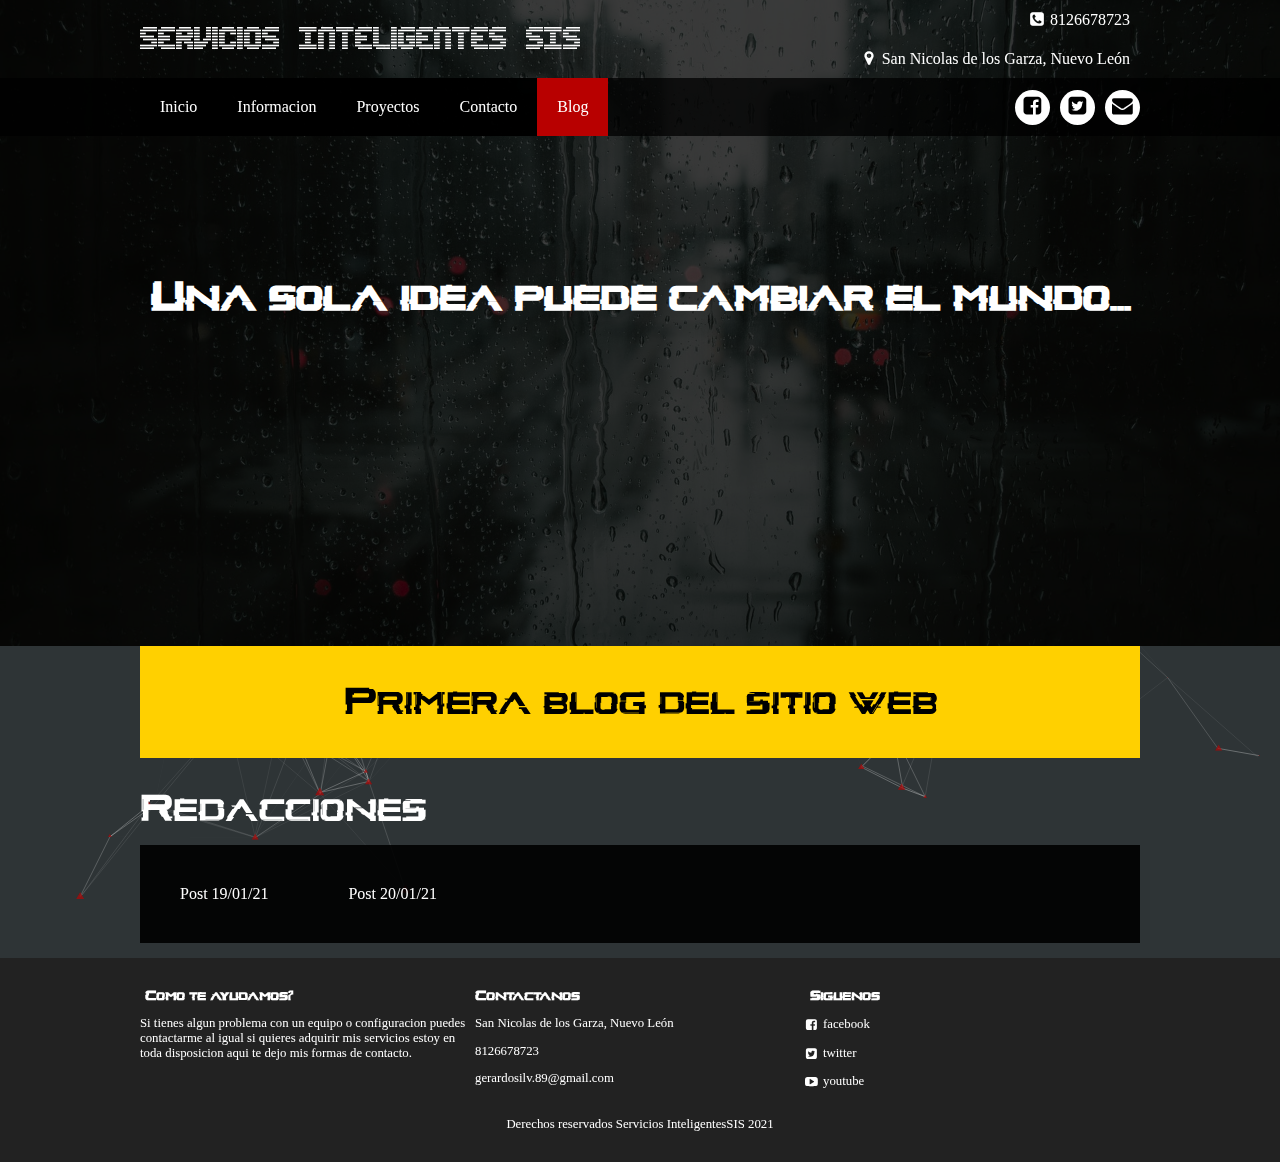
==== commit f2cff3d0: "Corrigiendo la posicion del z-index de la animacion" ====
--- a/blog.html
+++ b/blog.html
@@ -51,9 +51,14 @@
         <section class="group group--color">
             <div class="container">
                 <h2 class="main__title">Primera blog del sitio web</h2>
+            </div>
+        </section>
+        <section class="group ">
+            <div class="container">
+                <h2 class="main__title">Redacciones</h2>
                 <ul class="menu" id="menu">
-                    <li class="menu__item menu__link"><a href="blog/blog1.html" class="menu__link">archivo 1</a></li>
-                    <li class="menu__item menu__link"><a href="blog/blog1.html" class="menu__link">archivo 2</a></li>
+                    <li class="menu__item menu__link"><a href="blog/blog1.html" class="menu__link">Post 19/01/21</a></li>
+                    <li class="menu__item menu__link"><a href="blog/blog1.html" class="menu__link">Post 20/01/21</a></li>
                 </ul>
             </div>
         </section>
--- a/css/estilos.css
+++ b/css/estilos.css
@@ -30,7 +30,7 @@
     height: 100vh;
     width: 100%;
     position: fixed;
-    z-index: -1;
+    z-index: -1000;
 }
 
 /*Estilos base de la pagina */
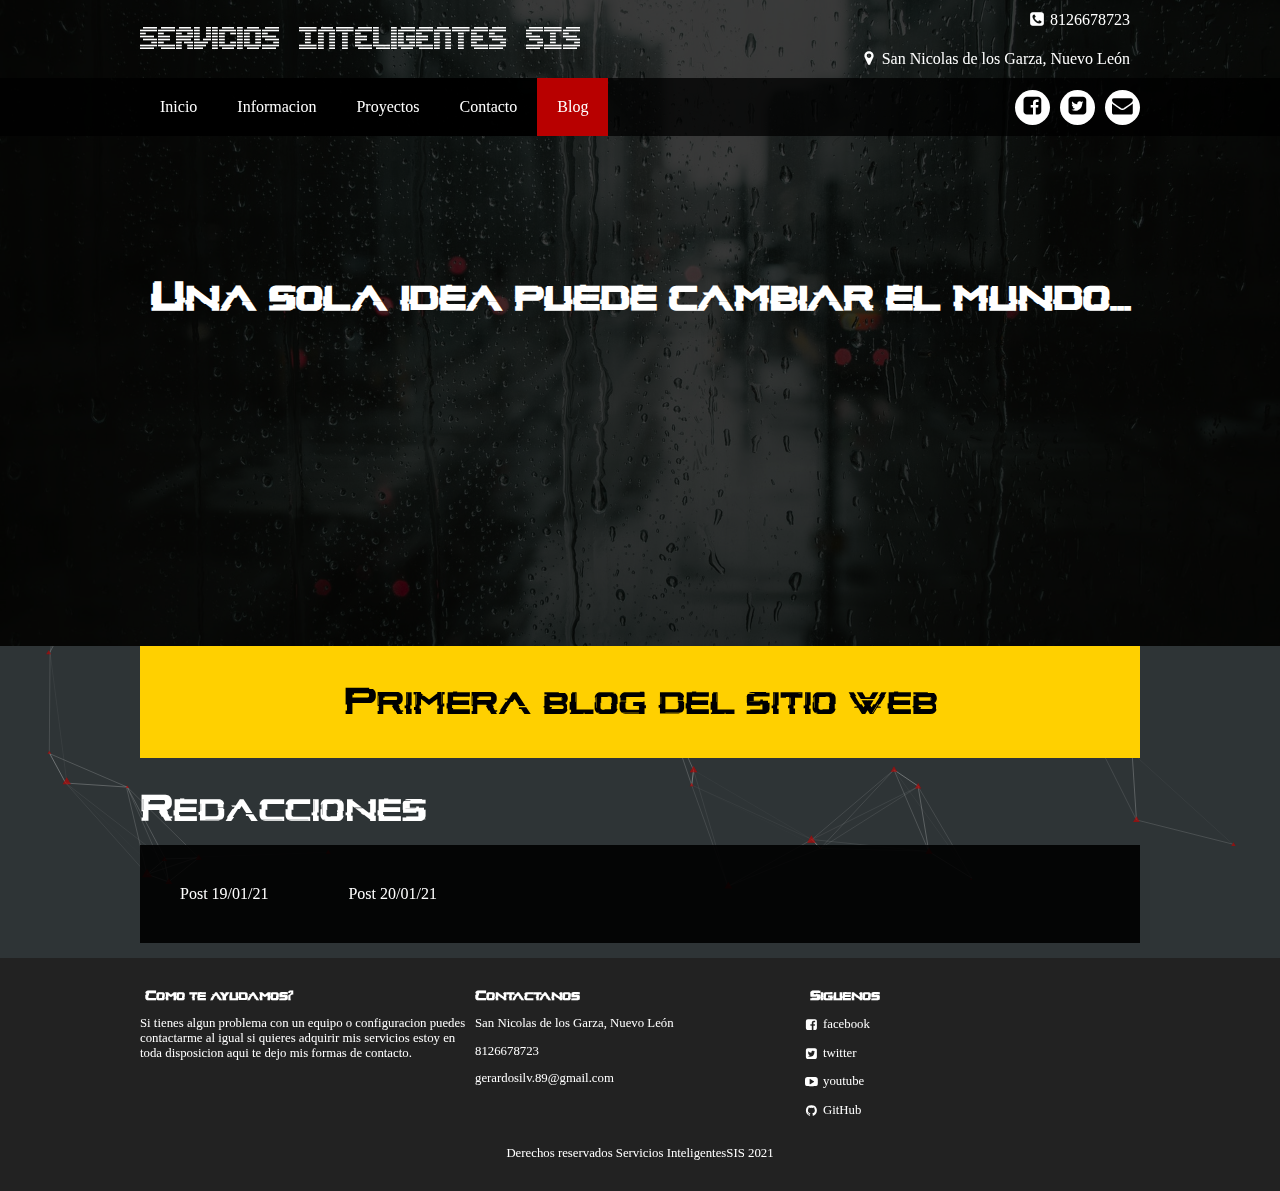
==== commit 2ce1af91: "Correcciones" ====
--- a/blog.html
+++ b/blog.html
@@ -82,9 +82,10 @@
             </div>
             <div class="column column--33">
                 <h2 class="column__title">Siguenos</h2>
-                <p class="column__txt"><a href="" class="icon-facebook">facebook</a></p>
+                <p class="column__txt"><a href="https://www.facebook.com/Servicios-Inteligentes-SIS-102986531779767" class="icon-facebook">facebook</a></p>
                 <p class="column__txt"><a href="" class="icon-twitter">twitter</a></p>
-                <p class="column__txt"><a href="" class="icon-youtube">youtube</a></p>
+                <p class="column__txt"><a href="https://www.youtube.com/channel/UCuOVF-EMAJstddMOG-MNUkQ/featured" class="icon-youtube">youtube</a></p>
+                <p class="column__txt"><a href="https://github.com/gsk89" class="icon-github">GitHub</a></p>
             </div>
             <p class="copy">Derechos reservados Servicios InteligentesSIS 2021</p>
         </div>
--- a/css/font.css
+++ b/css/font.css
@@ -58,3 +58,6 @@
 .icon-menu:before {
   content: "\67";
 }
+.icon-github:before {
+  content: "\68";
+}
